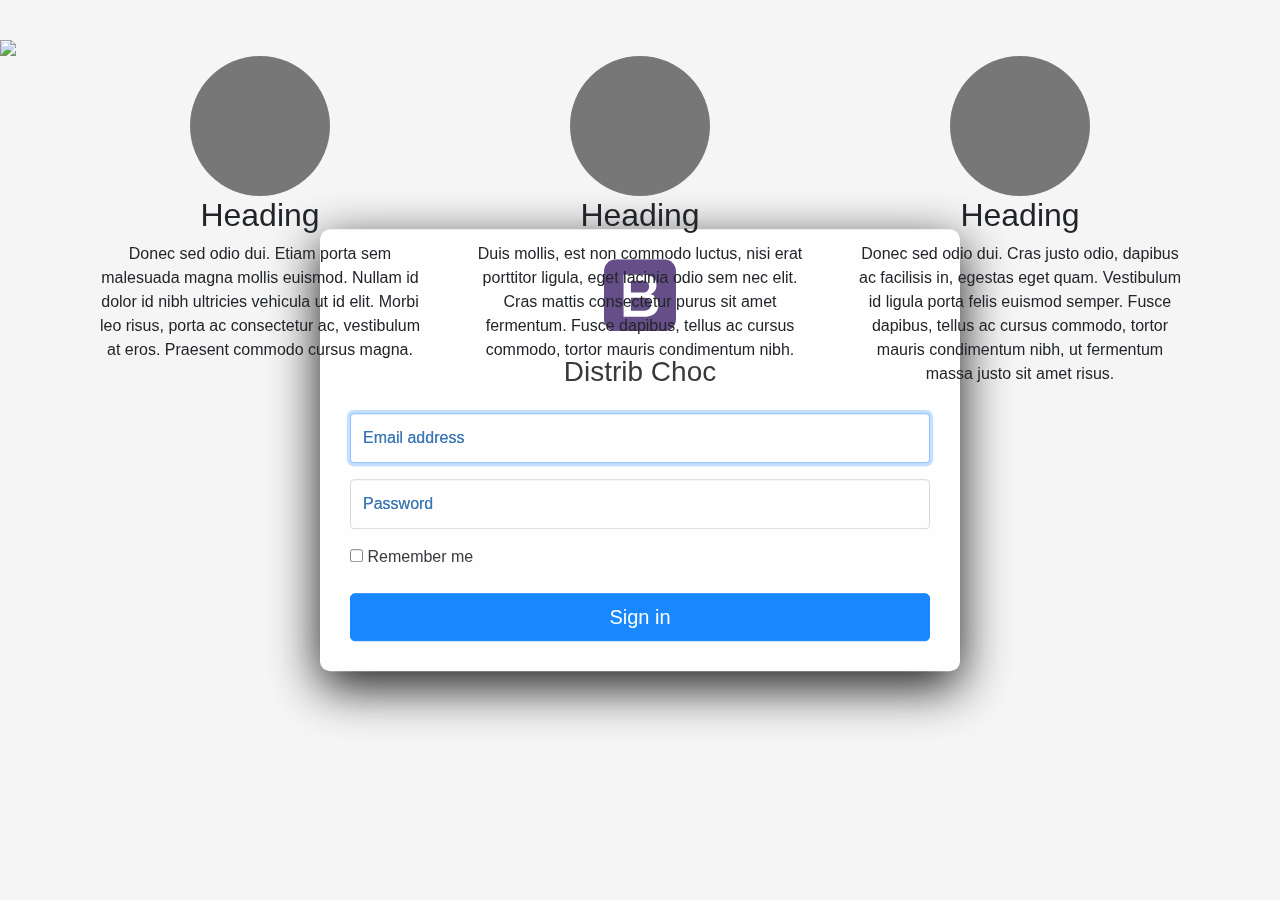
==== index.html @ a1040fc1 "first commit" ====
<!doctype html>
<html lang="en">
  <head>
    <meta charset="utf-8">
    <meta name="viewport" content="width=device-width, initial-scale=1, shrink-to-fit=no">
    <meta name="description" content="">
    <meta name="author" content="Mark Otto, Jacob Thornton, and Bootstrap contributors">
    <meta name="generator" content="Jekyll v4.1.1">
    <link rel="canonical" href="https://getbootstrap.com/docs/4.5/examples/floating-labels/">
    <!-- Bootstrap core CSS -->
    <link href="assets/dist/css/bootstrap.min.css" rel="stylesheet">
    <!-- Custom styles for this template -->
    <link href="floating-labels.css" rel="stylesheet">
    <title>DISTRIB CHOC</title>  
  </head>

  <body>
    <form class="form-signin">
        <div class="text-center mb-4">
           <img class="mb-4" src="assets/brand/bootstrap-solid.svg" alt="" width="72" height="72">
           <h1 class="h3 mb-3 font-weight-normal">Distrib Choc</h1>
        </div>

        <div class="form-label-group">
           <input type="email" id="inputEmail" class="form-control" placeholder="Email address" required autofocus>
           <label for="inputEmail">Email address</label>
        </div>

  <div class="form-label-group">
    <input type="password" id="inputPassword" class="form-control" placeholder="Password" required>
    <label for="inputPassword">Password</label>
  </div>

  <div class="checkbox mb-3">
    <label>
      <input type="checkbox" value="remember-me"> Remember me
    </label>
  </div>
  <button class="btn btn-lg btn-primary btn-block" type="submit">Sign in</button>
</form>
 <div class="image_de_background" style="max-width:100%";>
  <img class="diaporama slide" src=exemple\2016_etalle_feature_story_2.jpg style="width:100%">
  <img class="diaporama slide" src=exemple\autre_usine.jpg style="width:100%">
  <img class="diaporama slide" src=exemple\fabrication_chocolat.jpg style="width:100%">
  
   </div>
   <!--script de diaporama + boucle -->
   <script>
       var myIndex = 0;
       carousel();

       function carousel(){
           var i;
           var x = document.getElementsByClassName("diaporama slide");
           for (i= 0; i < x.length; i++){
               x[i].style.display ="none";
           }
           myIndex++;
           if (myIndex > x.length) {myIndex= 1}
           x[myIndex-1].style.display = "block";
           setTimeout(carousel, 3000);
       }
   </script>
<div class="container marketing">

  <!-- Three columns of text below the carousel -->
  <div class="row">
    <div class="col-lg-4">
      <svg class="bd-placeholder-img rounded-circle" width="140" height="140" xmlns="http://www.w3.org/2000/svg" preserveAspectRatio="xMidYMid slice" focusable="false" role="img" aria-label="Placeholder: 140x140"><title>Placeholder</title><rect width="100%" height="100%" fill="#777"/><text x="50%" y="50%" fill="#777" dy=".3em">140x140</text></svg>
      <h2>Heading</h2>
      <p>Donec sed odio dui. Etiam porta sem malesuada magna mollis euismod. Nullam id dolor id nibh ultricies vehicula ut id elit. Morbi leo risus, porta ac consectetur ac, vestibulum at eros. Praesent commodo cursus magna.</p>
    
    </div><!-- /.col-lg-4 -->
    <div class="col-lg-4">
      <svg class="bd-placeholder-img rounded-circle" width="140" height="140" xmlns="http://www.w3.org/2000/svg" preserveAspectRatio="xMidYMid slice" focusable="false" role="img" aria-label="Placeholder: 140x140"><title>Placeholder</title><rect width="100%" height="100%" fill="#777"/><text x="50%" y="50%" fill="#777" dy=".3em">140x140</text></svg>
      <h2>Heading</h2>
      <p>Duis mollis, est non commodo luctus, nisi erat porttitor ligula, eget lacinia odio sem nec elit. Cras mattis consectetur purus sit amet fermentum. Fusce dapibus, tellus ac cursus commodo, tortor mauris condimentum nibh.</p>
     
    </div><!-- /.col-lg-4 -->
    <div class="col-lg-4">
      <svg class="bd-placeholder-img rounded-circle" width="140" height="140" xmlns="http://www.w3.org/2000/svg" preserveAspectRatio="xMidYMid slice" focusable="false" role="img" aria-label="Placeholder: 140x140"><title>Placeholder</title><rect width="100%" height="100%" fill="#777"/><text x="50%" y="50%" fill="#777" dy=".3em">140x140</text></svg>
      <h2>Heading</h2>
      <p>Donec sed odio dui. Cras justo odio, dapibus ac facilisis in, egestas eget quam. Vestibulum id ligula porta felis euismod semper. Fusce dapibus, tellus ac cursus commodo, tortor mauris condimentum nibh, ut fermentum massa justo sit amet risus.</p>
      
    </div><!-- /.col-lg-4 -->
  </div><!-- /.row -->
</body>
</html>
---- floating-labels.css ----
html,
body {
  height: 100%;
}

body {
  display: block;
  -ms-flex-align: center;
  align-items: center;
  padding-top: 40px;
  padding-bottom: 40px;
  background-color: #f5f5f5;
}

.form-signin {
  margin-left: auto;
     margin-right: auto;
     margin-bottom: auto;
        position:absolute;
        top: 50%;
        left: 50%;
        transform: translate(-50%,-50%);
        width: 50%;
        padding: 30px;
        opacity: 0.9;
        background: #fff;
        box-sizing: border-box;
        border-radius: 10px;
        box-shadow: 0 15px 50px rgba(0,0,0,2);
}

.form-label-group {
  position: relative;
  margin-bottom: 1rem;
}

.form-label-group input,
.form-label-group label {
  height: 3.125rem;
  padding: .75rem;
}

.form-label-group label {
  position: absolute;
  top: 0;
  left: 0;
  display: block;
  width: 100%;
  margin-bottom: 0; /* Override default `<label>` margin */
  line-height: 1.5;
  color: #1a6bbd;
  pointer-events: none;
  cursor: text; /* Match the input under the label */
  border: 1px solid transparent;
  border-radius: .25rem;
  transition: all .1s ease-in-out;
}




/* MARKETING CONTENT
-------------------------------------------------- */


/* Center align the text within the three columns below the carousel */
.marketing .col-lg-4 {
  margin-bottom: 1.5rem;
  text-align: center;
}
.marketing h2 {
  font-weight: 400;
}
.marketing .col-lg-4 p {
  margin-right: .75rem;
  margin-left: .75rem;
}
/* Thin out the marketing headings */
.featurette-heading {
  font-weight: 300;
  line-height: 1;
  letter-spacing: -.05rem;
}
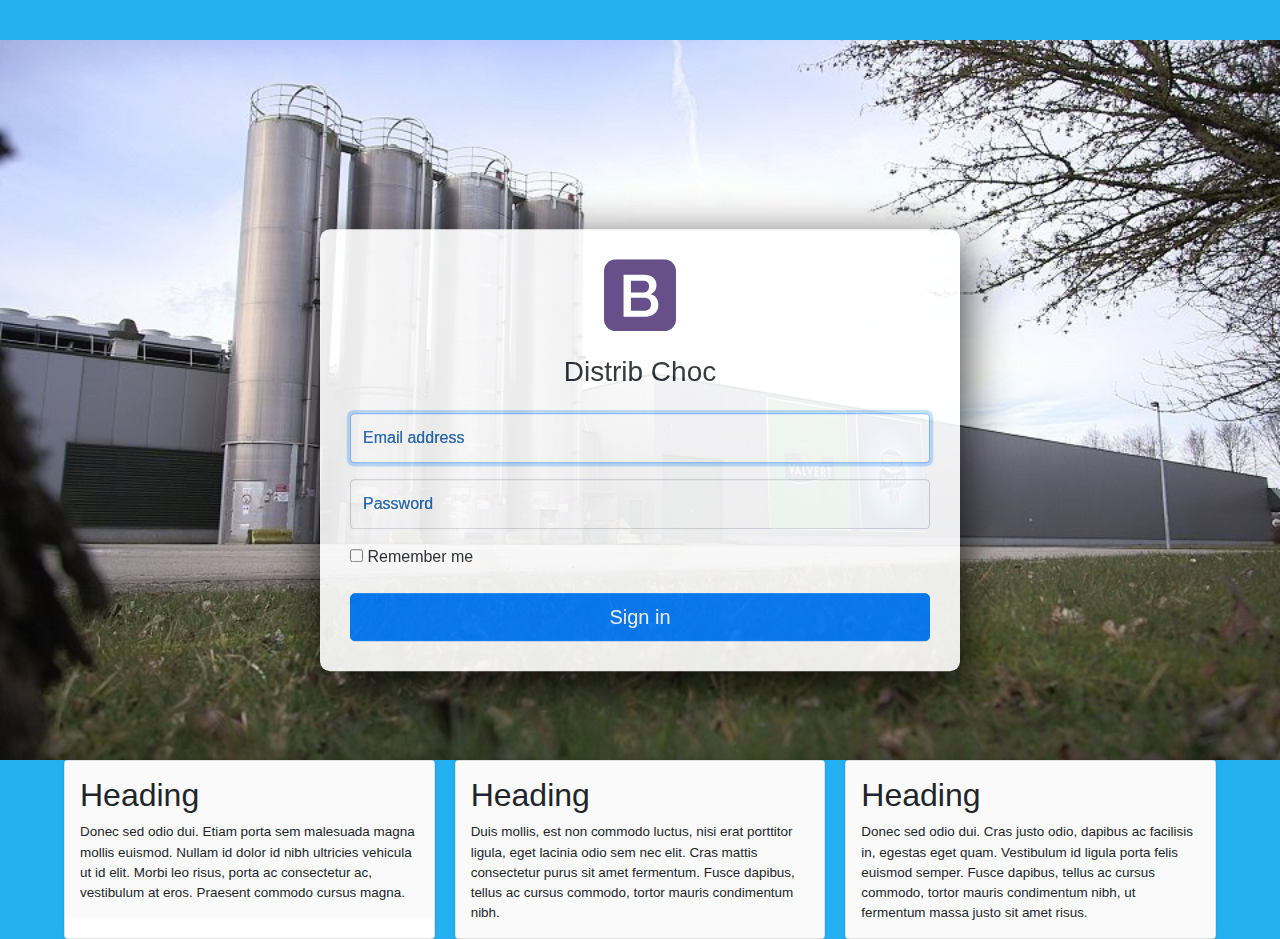
==== commit d72b9423: "commit 04/11/2020" ====
--- a/index.html
+++ b/index.html
@@ -4,8 +4,6 @@
     <meta charset="utf-8">
     <meta name="viewport" content="width=device-width, initial-scale=1, shrink-to-fit=no">
     <meta name="description" content="">
-    <meta name="author" content="Mark Otto, Jacob Thornton, and Bootstrap contributors">
-    <meta name="generator" content="Jekyll v4.1.1">
     <link rel="canonical" href="https://getbootstrap.com/docs/4.5/examples/floating-labels/">
     <!-- Bootstrap core CSS -->
     <link href="assets/dist/css/bootstrap.min.css" rel="stylesheet">
@@ -61,28 +59,26 @@
            setTimeout(carousel, 3000);
        }
    </script>
-<div class="container marketing">
+<div class="cards">
 
-  <!-- Three columns of text below the carousel -->
-  <div class="row">
-    <div class="col-lg-4">
-      <svg class="bd-placeholder-img rounded-circle" width="140" height="140" xmlns="http://www.w3.org/2000/svg" preserveAspectRatio="xMidYMid slice" focusable="false" role="img" aria-label="Placeholder: 140x140"><title>Placeholder</title><rect width="100%" height="100%" fill="#777"/><text x="50%" y="50%" fill="#777" dy=".3em">140x140</text></svg>
-      <h2>Heading</h2>
-      <p>Donec sed odio dui. Etiam porta sem malesuada magna mollis euismod. Nullam id dolor id nibh ultricies vehicula ut id elit. Morbi leo risus, porta ac consectetur ac, vestibulum at eros. Praesent commodo cursus magna.</p>
-    
-    </div><!-- /.col-lg-4 -->
-    <div class="col-lg-4">
-      <svg class="bd-placeholder-img rounded-circle" width="140" height="140" xmlns="http://www.w3.org/2000/svg" preserveAspectRatio="xMidYMid slice" focusable="false" role="img" aria-label="Placeholder: 140x140"><title>Placeholder</title><rect width="100%" height="100%" fill="#777"/><text x="50%" y="50%" fill="#777" dy=".3em">140x140</text></svg>
-      <h2>Heading</h2>
-      <p>Duis mollis, est non commodo luctus, nisi erat porttitor ligula, eget lacinia odio sem nec elit. Cras mattis consectetur purus sit amet fermentum. Fusce dapibus, tellus ac cursus commodo, tortor mauris condimentum nibh.</p>
-     
-    </div><!-- /.col-lg-4 -->
-    <div class="col-lg-4">
-      <svg class="bd-placeholder-img rounded-circle" width="140" height="140" xmlns="http://www.w3.org/2000/svg" preserveAspectRatio="xMidYMid slice" focusable="false" role="img" aria-label="Placeholder: 140x140"><title>Placeholder</title><rect width="100%" height="100%" fill="#777"/><text x="50%" y="50%" fill="#777" dy=".3em">140x140</text></svg>
-      <h2>Heading</h2>
-      <p>Donec sed odio dui. Cras justo odio, dapibus ac facilisis in, egestas eget quam. Vestibulum id ligula porta felis euismod semper. Fusce dapibus, tellus ac cursus commodo, tortor mauris condimentum nibh, ut fermentum massa justo sit amet risus.</p>
-      
-    </div><!-- /.col-lg-4 -->
-  </div><!-- /.row -->
+       <div class="card">
+          <div class="card_content">
+            <h2>Heading</h2>
+            <p>Donec sed odio dui. Etiam porta sem malesuada magna mollis euismod. Nullam id dolor id nibh ultricies vehicula ut id elit. Morbi leo risus, porta ac consectetur ac, vestibulum at eros. Praesent commodo cursus magna.</p>
+          </div>
+       </div>
+       <div class="card">
+          <div class="card_content">
+           <h2>Heading</h2>
+           <p>Duis mollis, est non commodo luctus, nisi erat porttitor ligula, eget lacinia odio sem nec elit. Cras mattis consectetur purus sit amet fermentum. Fusce dapibus, tellus ac cursus commodo, tortor mauris condimentum nibh.</p>
+          </div>
+       </div>
+       <div class="card">
+         <div class="card_content">
+         <h2>Heading</h2>
+          <p>Donec sed odio dui. Cras justo odio, dapibus ac facilisis in, egestas eget quam. Vestibulum id ligula porta felis euismod semper. Fusce dapibus, tellus ac cursus commodo, tortor mauris condimentum nibh, ut fermentum massa justo sit amet risus.</p>
+         </div>
+       </div>
+</div>
 </body>
 </html>
--- a/floating-labels.css
+++ b/floating-labels.css
@@ -9,7 +9,7 @@
   align-items: center;
   padding-top: 40px;
   padding-bottom: 40px;
-  background-color: #f5f5f5;
+  background-color: rgb(36, 175, 240);
 }
 
 .form-signin {
@@ -57,27 +57,28 @@
 }
 
 
+.cards{
+  margin: 0 auto;
+  max-width: 90%;
+  display: grid;
+  grid-template-columns: repeat(3, 1fr);
+  gap: 10px 20px;
+  font-family: sans-serif;
+}
+.card {
+  box-shadow: 0 0 3px rgba(0, 0 , 0, 0.1);
+}
+.card_content{
+  line-height: 1.5;
+  font-size: calc(0.6em + 0.3vw);
+  padding: 15px;
+  background: #fafafa;
+}
 
+.card_content > p:first-of-type {
+  margin-top: 0;
+}
 
-/* MARKETING CONTENT
--------------------------------------------------- */
-
-
-/* Center align the text within the three columns below the carousel */
-.marketing .col-lg-4 {
-  margin-bottom: 1.5rem;
-  text-align: center;
+.card_content > p:last-of-type {
+   margin-bottom: 0;
 }
-.marketing h2 {
-  font-weight: 400;
-}
-.marketing .col-lg-4 p {
-  margin-right: .75rem;
-  margin-left: .75rem;
-}
-/* Thin out the marketing headings */
-.featurette-heading {
-  font-weight: 300;
-  line-height: 1;
-  letter-spacing: -.05rem;
-}
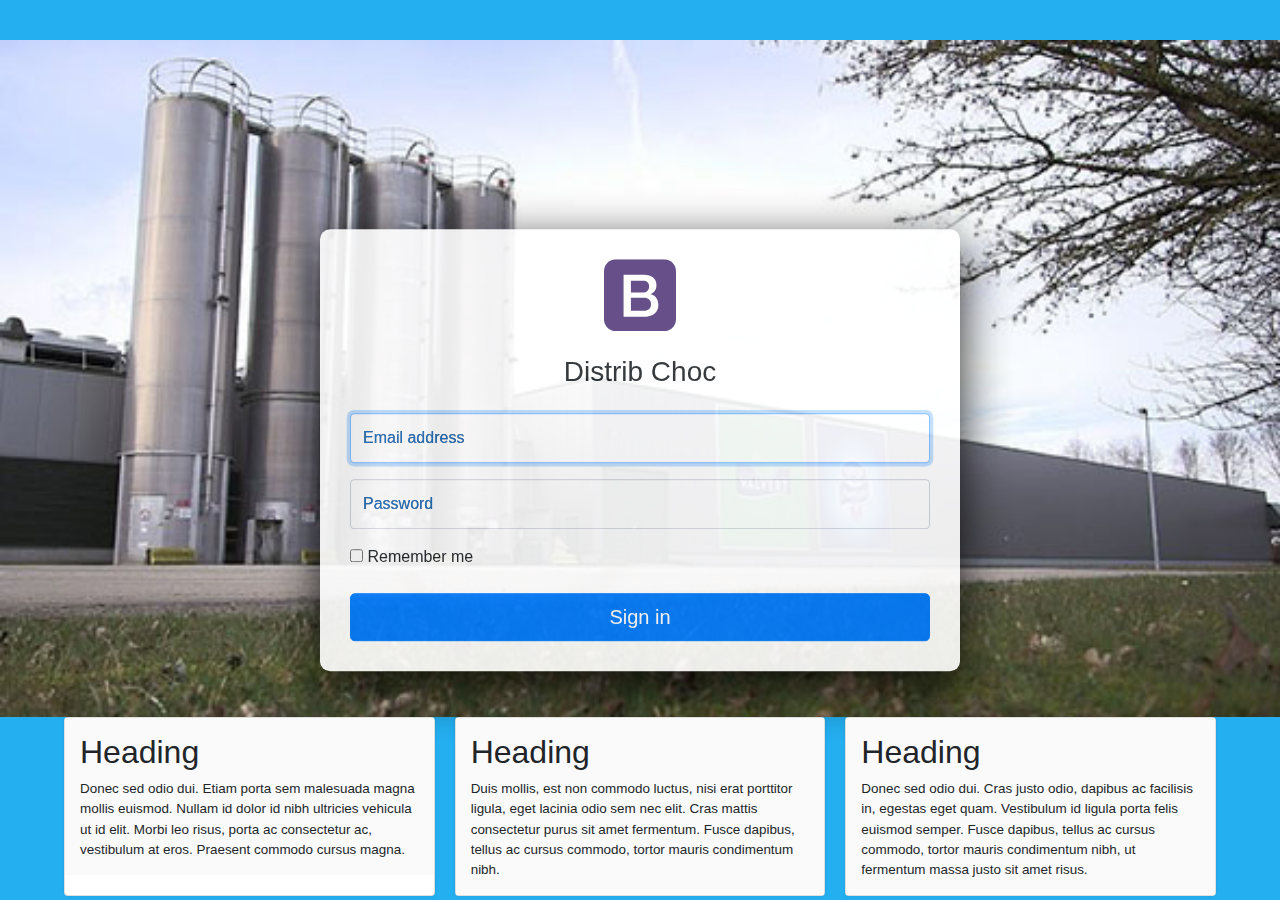
==== commit bac2ebe2: "10:25 04/11/2020" ====
--- a/index.html
+++ b/index.html
@@ -37,8 +37,8 @@
   <button class="btn btn-lg btn-primary btn-block" type="submit">Sign in</button>
 </form>
  <div class="image_de_background" style="max-width:100%";>
-  <img class="diaporama slide" src=exemple\2016_etalle_feature_story_2.jpg style="width:100%">
-  <img class="diaporama slide" src=exemple\autre_usine.jpg style="width:100%">
+  <img class="diaporama slide" src=exemple\2016_etalle_feature_story_234.jpg style="width:100%">
+  <img class="diaporama slide" src=exemple\autre_usine23.jpg style="width:100%">
   <img class="diaporama slide" src=exemple\fabrication_chocolat.jpg style="width:100%">
   
    </div>
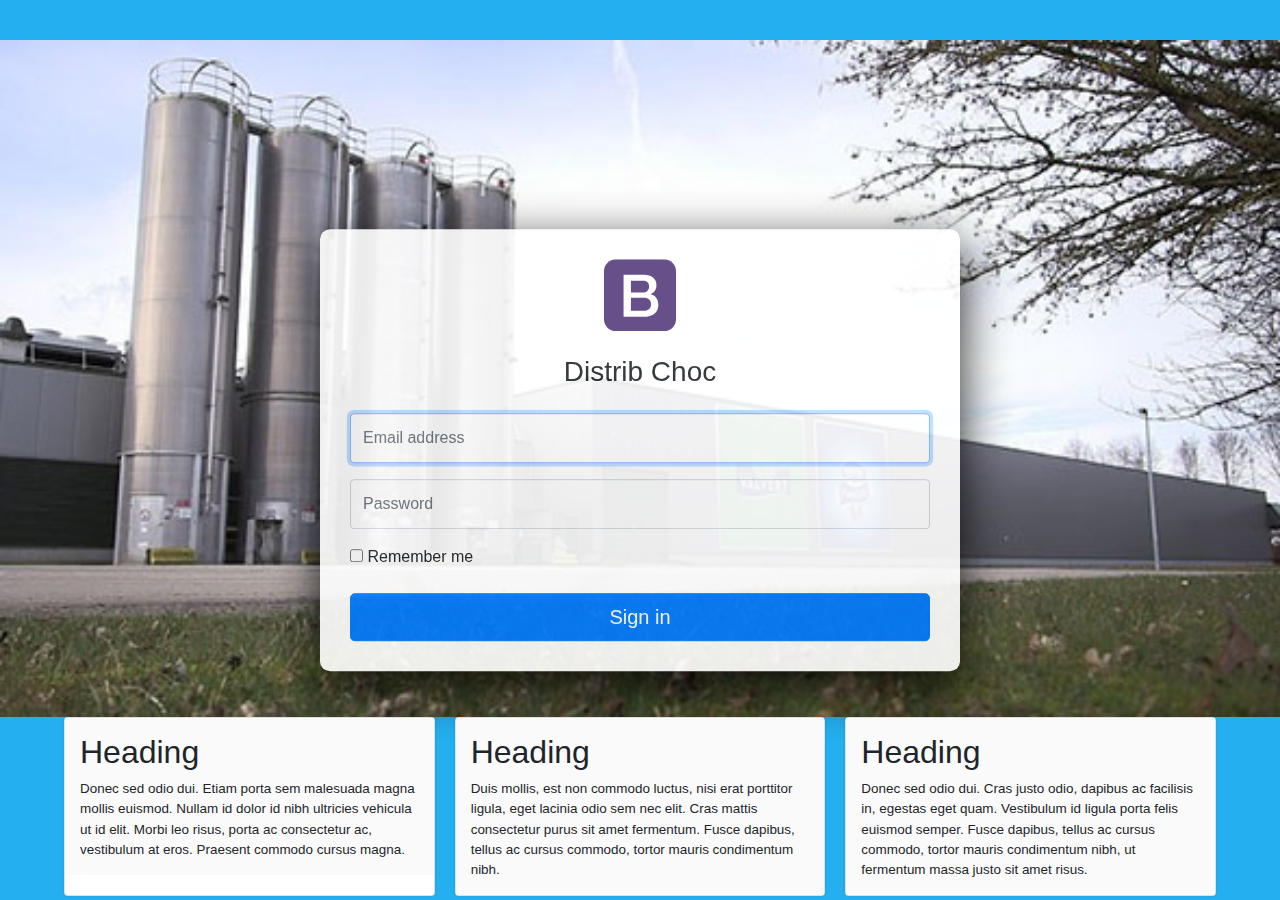
==== commit 22caa753: "maj 05/11/2020 10:30" ====
--- a/index.html
+++ b/index.html
@@ -13,20 +13,22 @@
   </head>
 
   <body>
-    <form class="form-signin">
+    <form action="index.php" method="post">
+      <div class="form-signin">
         <div class="text-center mb-4">
            <img class="mb-4" src="assets/brand/bootstrap-solid.svg" alt="" width="72" height="72">
            <h1 class="h3 mb-3 font-weight-normal">Distrib Choc</h1>
         </div>
+      
 
         <div class="form-label-group">
            <input type="email" id="inputEmail" class="form-control" placeholder="Email address" required autofocus>
-           <label for="inputEmail">Email address</label>
+           <label for="inputEmail" placeholder="Email address"></label>
         </div>
 
   <div class="form-label-group">
     <input type="password" id="inputPassword" class="form-control" placeholder="Password" required>
-    <label for="inputPassword">Password</label>
+    <label for="inputPassword" placeholder="password"></label>
   </div>
 
   <div class="checkbox mb-3">
@@ -35,7 +37,8 @@
     </label>
   </div>
   <button class="btn btn-lg btn-primary btn-block" type="submit">Sign in</button>
-</form>
+</div>
+    </form>
  <div class="image_de_background" style="max-width:100%";>
   <img class="diaporama slide" src=exemple\2016_etalle_feature_story_234.jpg style="width:100%">
   <img class="diaporama slide" src=exemple\autre_usine23.jpg style="width:100%">
@@ -60,19 +63,21 @@
        }
    </script>
 <div class="cards">
-
+              <!--une carte concernant les coordonnée du staff de la société -->
        <div class="card">
           <div class="card_content">
             <h2>Heading</h2>
             <p>Donec sed odio dui. Etiam porta sem malesuada magna mollis euismod. Nullam id dolor id nibh ultricies vehicula ut id elit. Morbi leo risus, porta ac consectetur ac, vestibulum at eros. Praesent commodo cursus magna.</p>
           </div>
        </div>
+              <!-- une carte google map pour localiser la société-->
        <div class="card">
           <div class="card_content">
            <h2>Heading</h2>
            <p>Duis mollis, est non commodo luctus, nisi erat porttitor ligula, eget lacinia odio sem nec elit. Cras mattis consectetur purus sit amet fermentum. Fusce dapibus, tellus ac cursus commodo, tortor mauris condimentum nibh.</p>
           </div>
        </div>
+             <!-- soit une description sur la société soit une file d'actualité-->
        <div class="card">
          <div class="card_content">
          <h2>Heading</h2>
